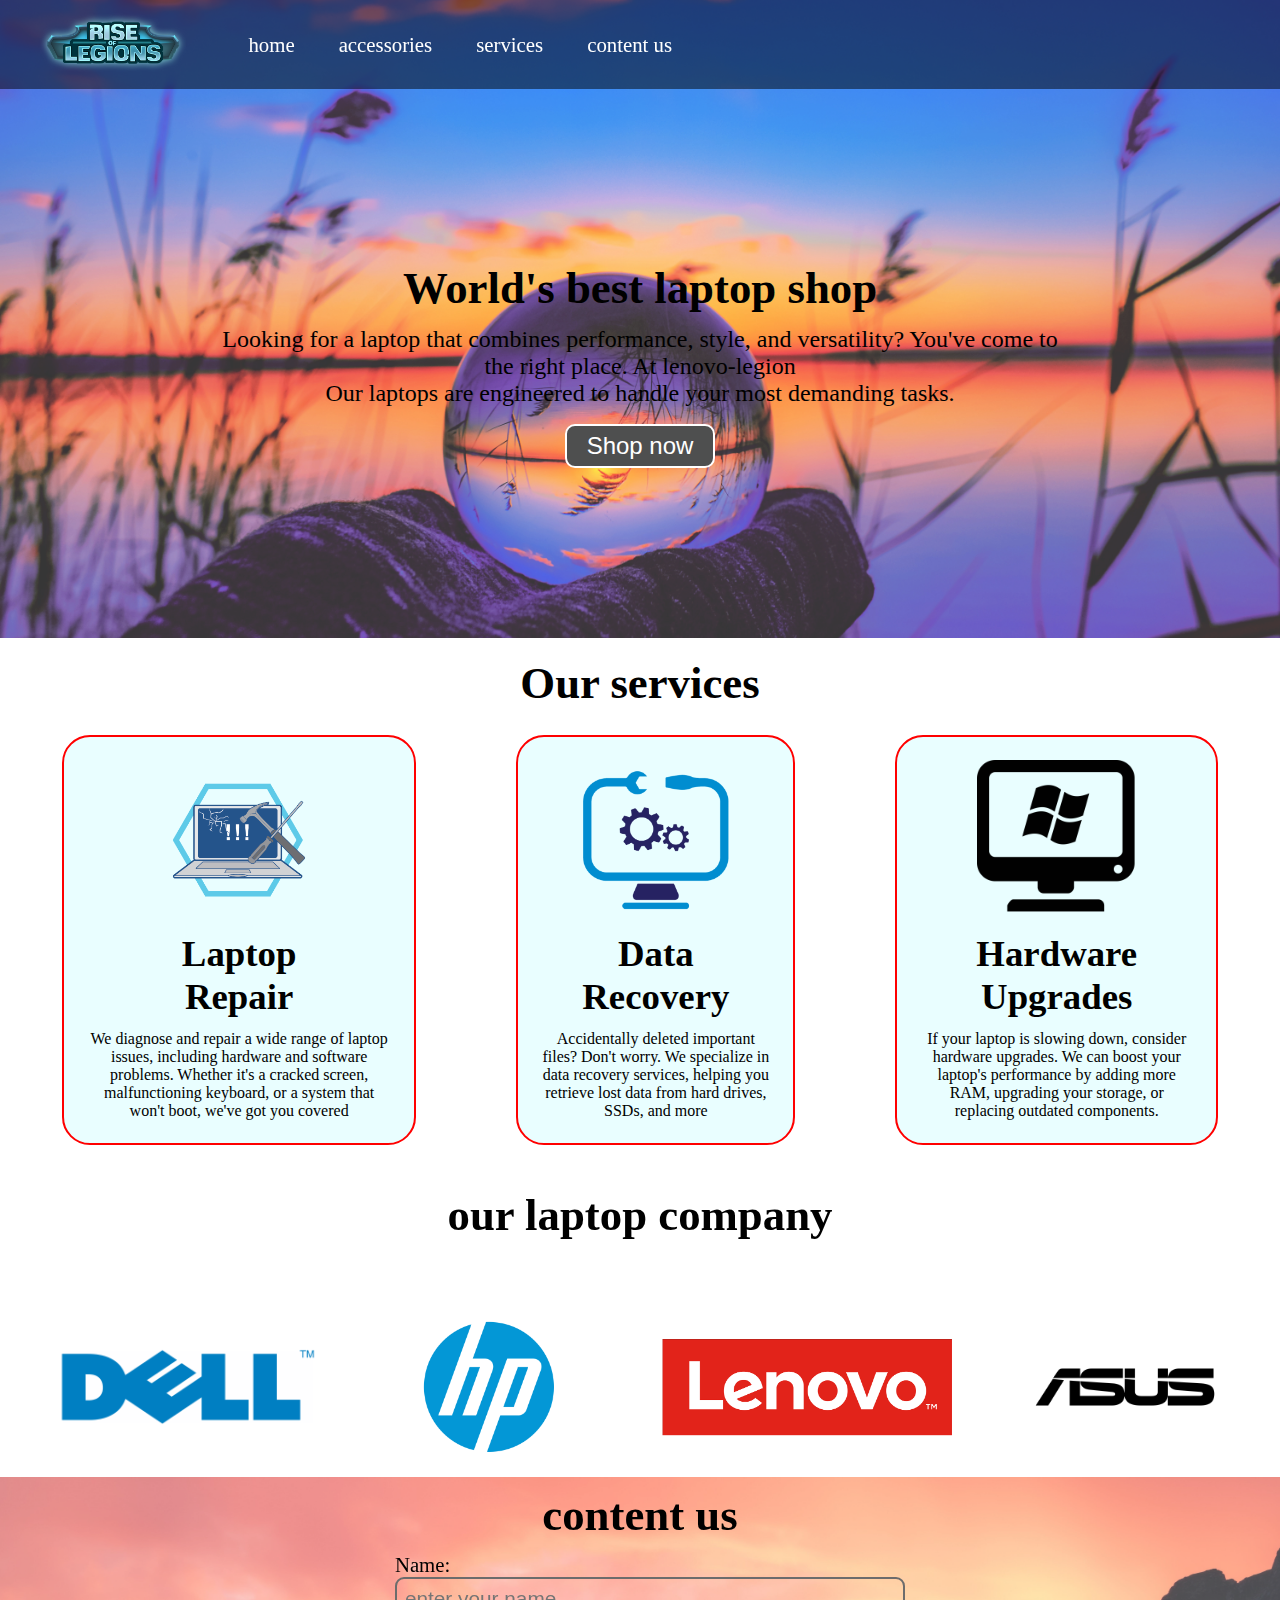
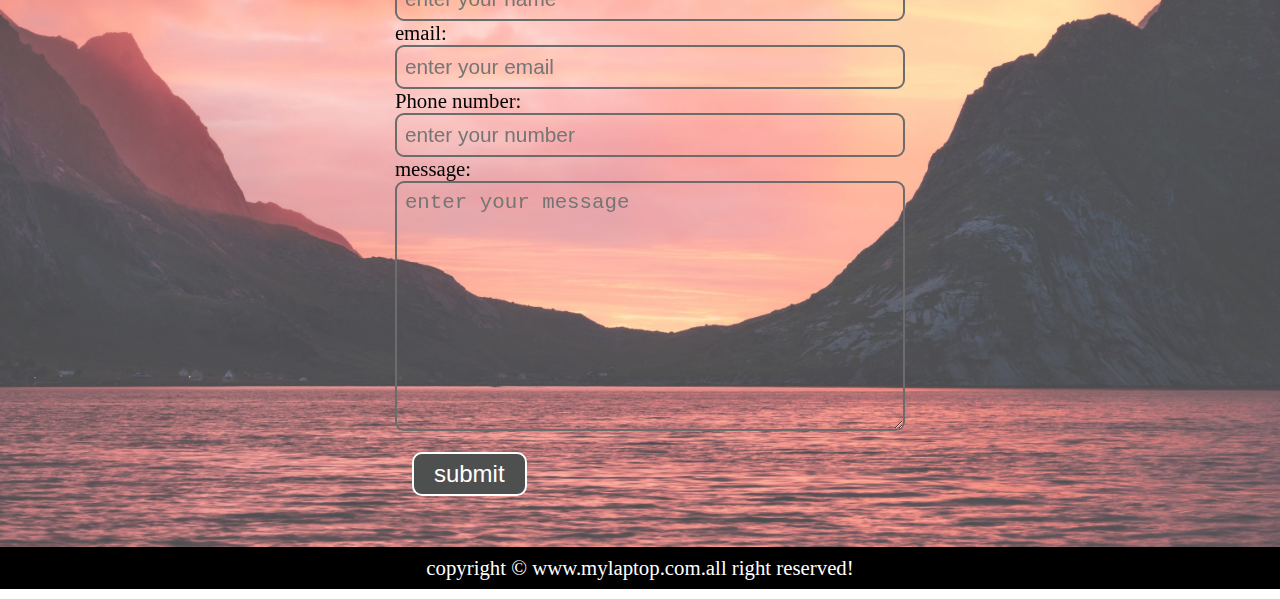
==== Laptop shop/index.html @ 599f224e "index.html" ====
<!DOCTYPE html>
<html lang="en">
<head>
    <meta charset="UTF-8">
    <meta name="viewport" content="width=device-width, initial-scale=1.0">
    <title>world best shop in india</title>
    <link rel="stylesheet" href="/Laptop shop/CSS/style.css">
    <link rel="stylesheet" media="screen and (max-width:1170px)" href="/Laptop shop/CSS/response.css">
    <link rel="preconnect" href="https://fonts.googleapis.com">
    <link rel="preconnect" href="https://fonts.gstatic.com" crossorigin>
</head>
<body>
    <nav id="navbar">
        <div id="logo">
            <img src="/Laptop shop/images/logo.png" alt="lenovo laptops">
        </div>
        <ul>
            <li class="nav"><a href="#home"> home </a></li>
            <li class="nav"><a href="#services-containar"> accessories </a></li>
            <li class="nav"><a href="#clints-side"> services </a></li>
            <li class="nav"><a href="#contect"> content us</a></li>
        </ul>
    </nav>
    <section id="home">
        <h1 class="h-primary"> World's best laptop shop</h1>
        <p>Looking for a laptop that combines performance, style, and versatility? You've come to the right place. At
            lenovo-legion</p>
        <p>Our laptops are engineered to handle your most demanding tasks.</p>
        <button class="btn">Shop now</button>
    </section>
    <section id="services-containar">
        <h1 class="h-primary center">Our services</h1>
        <div class="services center">
            <div class="box" >
                <img src="/Laptop shop/images/1.png" alt="">
                <h2 class="h-secondary center">Laptop <br>Repair</h2>
                <p class="center">We diagnose and repair a wide range of laptop issues, including hardware and software
                    problems. Whether it's a cracked screen, malfunctioning keyboard, or a system that won't boot, we've
                    got you covered</p>
            </div>
            <div class="box" >
                <img src="/Laptop shop/images/2.png" alt="">
                <h2 class="h-secondary center">Data Recovery</h2>
                <p class="center">Accidentally deleted important files? Don't worry. We specialize in data recovery
                    services, helping you retrieve lost data from hard drives, SSDs, and more</p>
            </div>
            <div class="box" >
                <img src="/Laptop shop/images/3.png" alt="">
                <h2 class="h-secondary center">Hardware Upgrades</h2>
                <p class="center">If your laptop is slowing down, consider hardware upgrades. We can boost your laptop's
                    performance by adding more RAM, upgrading your storage, or replacing outdated components.</p>
            </div>
        </div>
    </section>
    <section id="clints-side">
        <h1 class="h-primary center">our laptop company</h1>
        <div id="clints">
        <div class="clint-item">
            <img src="/Laptop shop/images/Dell.png" alt="our clints">
            </div>
        <div class="clint-item">
            <img src="/Laptop shop/images/hp.png" alt="our clints">
            </div>
        <div class="clint-item">
            <img src="/Laptop shop/images/lenovo.png" alt="our clints">
            </div>
        <div class="clint-item">
            <img src="/Laptop shop/images/asus.png" alt="our clints">
            </div>
        </div>
    </section>
    <section id="contect">
        <h1 class="h-primary center">content us</h1>
        <div id="contect-box">
         <form action="">
            <div class="form-group">
                <label for="Name">Name:</label>
                <input type="text" name="My name" id="Name" placeholder="enter your name">
            </div>
            <div class="form-group">
                <label for="email">email:</label>
                <input type="text" name="My name" id="email" placeholder="enter your email">
            </div>
            <div class="form-group">
                <label for="Phone number">Phone number:</label>
                <input type="phone" name="My name" id="Phone number" placeholder="enter your number">
            </div>
            <div class="form-group">
                <label for="message">message:</label>
                <textarea name="message" id="message" cols="30" rows="10" placeholder="enter your message"></textarea>
            </div>
            <button class="btn">submit</button>
         </form>
        </div>
    </section>
    <footer><div class="center">
      copyright &copy; www.mylaptop.com.all right reserved!</footer>
    </div>
</body>
</html>
---- Laptop shop/CSS/style.css ----
/*style html file*/
/* css reset */
* {
    margin: 0px;
    padding: 0px;
}

html {
    scroll-behavior: smooth;
}

/* navigation bar */
#navbar {
    display: flex;
    align-items: center;
    position: sticky;
    top: 0px;
}

#navbar::before {
    content: "";
    background-color: black;
    position: absolute;
    top: 0px;
    left: 0px;
    height: 100%;
    width: 100%;
    z-index: -1;
    opacity: 0.5;
}

/* navigation bar logo and img */
#logo {
    margin: 10px 34px;
}

#logo img {
    height: 59px;
    margin: 3px 6px;
}

/* navigation bar: list item */
#navbar ul {
    display: flex;

}

#navbar ul li {
    list-style: none;
    font-size: 1.3rem;
}

#navbar ul li a {
    color: white;
    display: block;
    padding: 3px 22px;
    border-radius: 20px;
    text-decoration: none;
    font-family: 'Dancing Script', cursive;
}

#navbar ul li a:hover {
    color: black;
    background-color: white;
}

/* home section */
#home {
    display: flex;
    flex-direction: column;
    padding: 3px 220px;
    height: 550px;
    justify-content: center;
    align-items: center;
}

#home::before {
    content: "";
    position: absolute;
    background: url('/Laptop shop/images/Home.jpg') no-repeat center center/cover;
    height: 638px;
    top: 0px;
    left: 0px;
    width: 100%;
    z-index: -1;
    opacity: 0.79;
}

#home h1 {
    font-family: 'Dancing Script', cursive;
    color: rgb(0, 0, 0);
    text-align: center;
 
}

#home p {
    font-family: 'Dancing Script', cursive;
    color: rgb(0, 0, 0);
    text-align: center;
    font-size: 1.5rem;
}


.btn:hover {
    color: rgb(0, 0, 0);
    background-color: rgb(191, 196, 194);
}

/* services sections */
.services {
    margin: 12px;
    display: flex;
}

.services .box {
    border: 2px solid red;
    padding: 23px;
    margin: 2px 50px;
    border-radius: 28px;
    background: #e9feff;
    margin-bottom: 20px;
}

.services .box img {
    height: 160px;
    margin: auto;
    display: block;
}


/* clints section */

#clints-side {
    position: relative;
}

#clints-side::before {
    content: "";
    position: absolute;
    background: url('/Laptop shop/images/clint.jpg') no-repeat;
    opacity: 0.4;
    width: 100%;
    height: 100%;
    z-index: -1;
}

.clint-item {
    padding: 34px;
}

#clints-side {
    height: 300px;
}

.clint-item img {
    height: 200px;
    
}

#clints {
    display: flex;
    justify-content: center;
    align-items: center;
}

/* contect section */

#contect {
    position: relative;
 
}


#contect::before {
    content: "";
    position: absolute;
    width: 100%;
    height: 100%;
    z-index: -1;
    opacity: 0.7;
    background: url('/Laptop shop/images/contect.jpg') no-repeat center center/cover;
}

#contect-box {
    display: flex;
    justify-content: center;
    align-items: center;
    padding-bottom: 34px;
}

#contect-box input,
#contect-box textarea {
    border: 2px solid rgb(108, 108, 108);
    width: 100%;
    background: none;
    padding: 0.5rem;
    border-radius: 9px;
    font-size: 1.3rem;
}

#contect-box label {
    font-size: 1.3rem;
}

footer {
    position: relative;
    /* top: 89px; */
    padding: 9px 20px;
    text-align: center;
    background-color: black;
    color: white;
    font-size: 1.3rem;
    font-family: 'Dancing Script', cursive;
}
/* utility class */

.h-secondary{
    font-family: 'Dancing Script', cursive;
    padding: 12px;
    font-size: 2.3rem;
}
.h-primary {
    font-family: 'Dancing Script', cursive;
    font-size: 2.8rem;
    padding: 12px;
}
.center{
    
    text-align: center;
    
}
.btn {
    text-align: center;
    padding: 6px 20px;
    border: 2px solid white;
    background-color: rgb(78, 79, 79);
    color: white;
    margin: 17px;
    font-size: 1.5rem;
    border-radius: 10px;
    cursor: pointer;
}
---- Laptop shop/CSS/response.css ----
/*Make page respnsive*/
/* navigation */
#navbar{
    flex-direction: column;
}
#navbar ul li a {
    font-size: 1rem;
    padding: 0px 7px;
    padding-bottom: 8px;
}
/* home */
#home{
    
    height: 370px;
    padding: 3px 28px;
}
#home::before{
    height: 480px;
}
#home::before{
    height: 480px;
}
#home p{
    font-size: 13px;
}
/* service section */
.services{
    flex-direction: column;
}
.services .box{
    padding: 14px;
    margin: 2px 0px;
    margin-bottom: 20px;
}
/* clints section */

#clints{
    flex-wrap: wrap;
}
#clints img{
    width: 66px;
    padding: 6px;
    height: auto;
}
/* content section */
#contect-box{
    padding: 3%;
    width: 80%;
}
/* utility class */
.h-primary{
    font-size: 26px;
}
.btn{
    font-size: 13px;
    padding: 4px 8px;
}
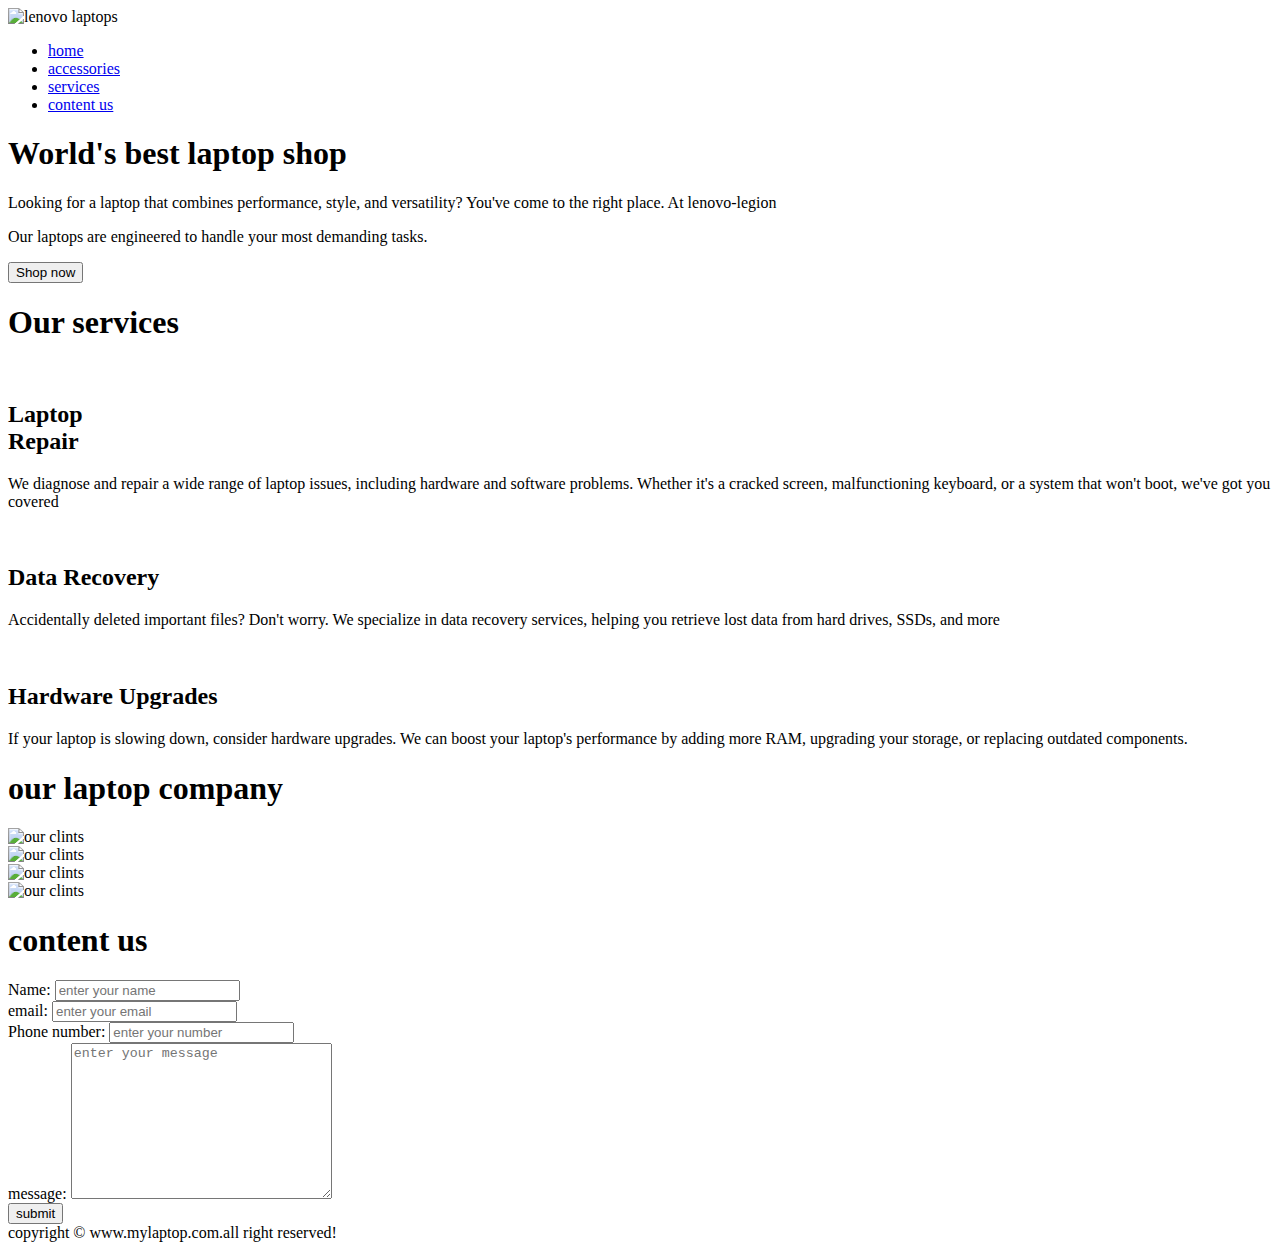
==== commit 04ad8147: "laptop shop webpage" ====
--- a/Laptop shop/index.html
+++ b/Laptop shop/index.html
@@ -5,15 +5,15 @@
     <meta charset="UTF-8">
     <meta name="viewport" content="width=device-width, initial-scale=1.0">
     <title>world best shop in india</title>
-    <link rel="stylesheet" href="/Laptop shop/CSS/style.css">
-    <link rel="stylesheet" media="screen and (max-width:1170px)" href="/Laptop shop/CSS/response.css">
+    <link rel="stylesheet" href="/Projects/Laptop shop/CSS/style.css">
+    <link rel="stylesheet" media="screen and (max-width:1170px)" href="/Projects/Laptop shop/CSS/response.css">
     <link rel="preconnect" href="https://fonts.googleapis.com">
     <link rel="preconnect" href="https://fonts.gstatic.com" crossorigin>
 </head>
 <body>
     <nav id="navbar">
         <div id="logo">
-            <img src="/Laptop shop/images/logo.png" alt="lenovo laptops">
+            <img src="/Projects/Laptop shop/images/logo.png" alt="lenovo laptops">
         </div>
         <ul>
             <li class="nav"><a href="#home"> home </a></li>
@@ -33,20 +33,20 @@
         <h1 class="h-primary center">Our services</h1>
         <div class="services center">
             <div class="box" >
-                <img src="/Laptop shop/images/1.png" alt="">
+                <img src="/Projects/Laptop shop/images/1.png" alt="">
                 <h2 class="h-secondary center">Laptop <br>Repair</h2>
                 <p class="center">We diagnose and repair a wide range of laptop issues, including hardware and software
                     problems. Whether it's a cracked screen, malfunctioning keyboard, or a system that won't boot, we've
                     got you covered</p>
             </div>
             <div class="box" >
-                <img src="/Laptop shop/images/2.png" alt="">
+                <img src="/Projects/Laptop shop/images/2.png" alt="">
                 <h2 class="h-secondary center">Data Recovery</h2>
                 <p class="center">Accidentally deleted important files? Don't worry. We specialize in data recovery
                     services, helping you retrieve lost data from hard drives, SSDs, and more</p>
             </div>
             <div class="box" >
-                <img src="/Laptop shop/images/3.png" alt="">
+                <img src="/Projects/Laptop shop/images/3.png" alt="">
                 <h2 class="h-secondary center">Hardware Upgrades</h2>
                 <p class="center">If your laptop is slowing down, consider hardware upgrades. We can boost your laptop's
                     performance by adding more RAM, upgrading your storage, or replacing outdated components.</p>
@@ -57,16 +57,16 @@
         <h1 class="h-primary center">our laptop company</h1>
         <div id="clints">
         <div class="clint-item">
-            <img src="/Laptop shop/images/Dell.png" alt="our clints">
+            <img src="/Projects/Laptop shop/images/Dell.png" alt="our clints">
             </div>
         <div class="clint-item">
-            <img src="/Laptop shop/images/hp.png" alt="our clints">
+            <img src="/Projects/Laptop shop/images/hp.png" alt="our clints">
             </div>
         <div class="clint-item">
-            <img src="/Laptop shop/images/lenovo.png" alt="our clints">
+            <img src="/Projects/Laptop shop/images/lenovo.png" alt="our clints">
             </div>
         <div class="clint-item">
-            <img src="/Laptop shop/images/asus.png" alt="our clints">
+            <img src="/Projects/Laptop shop/images/asus.png" alt="our clints">
             </div>
         </div>
     </section>
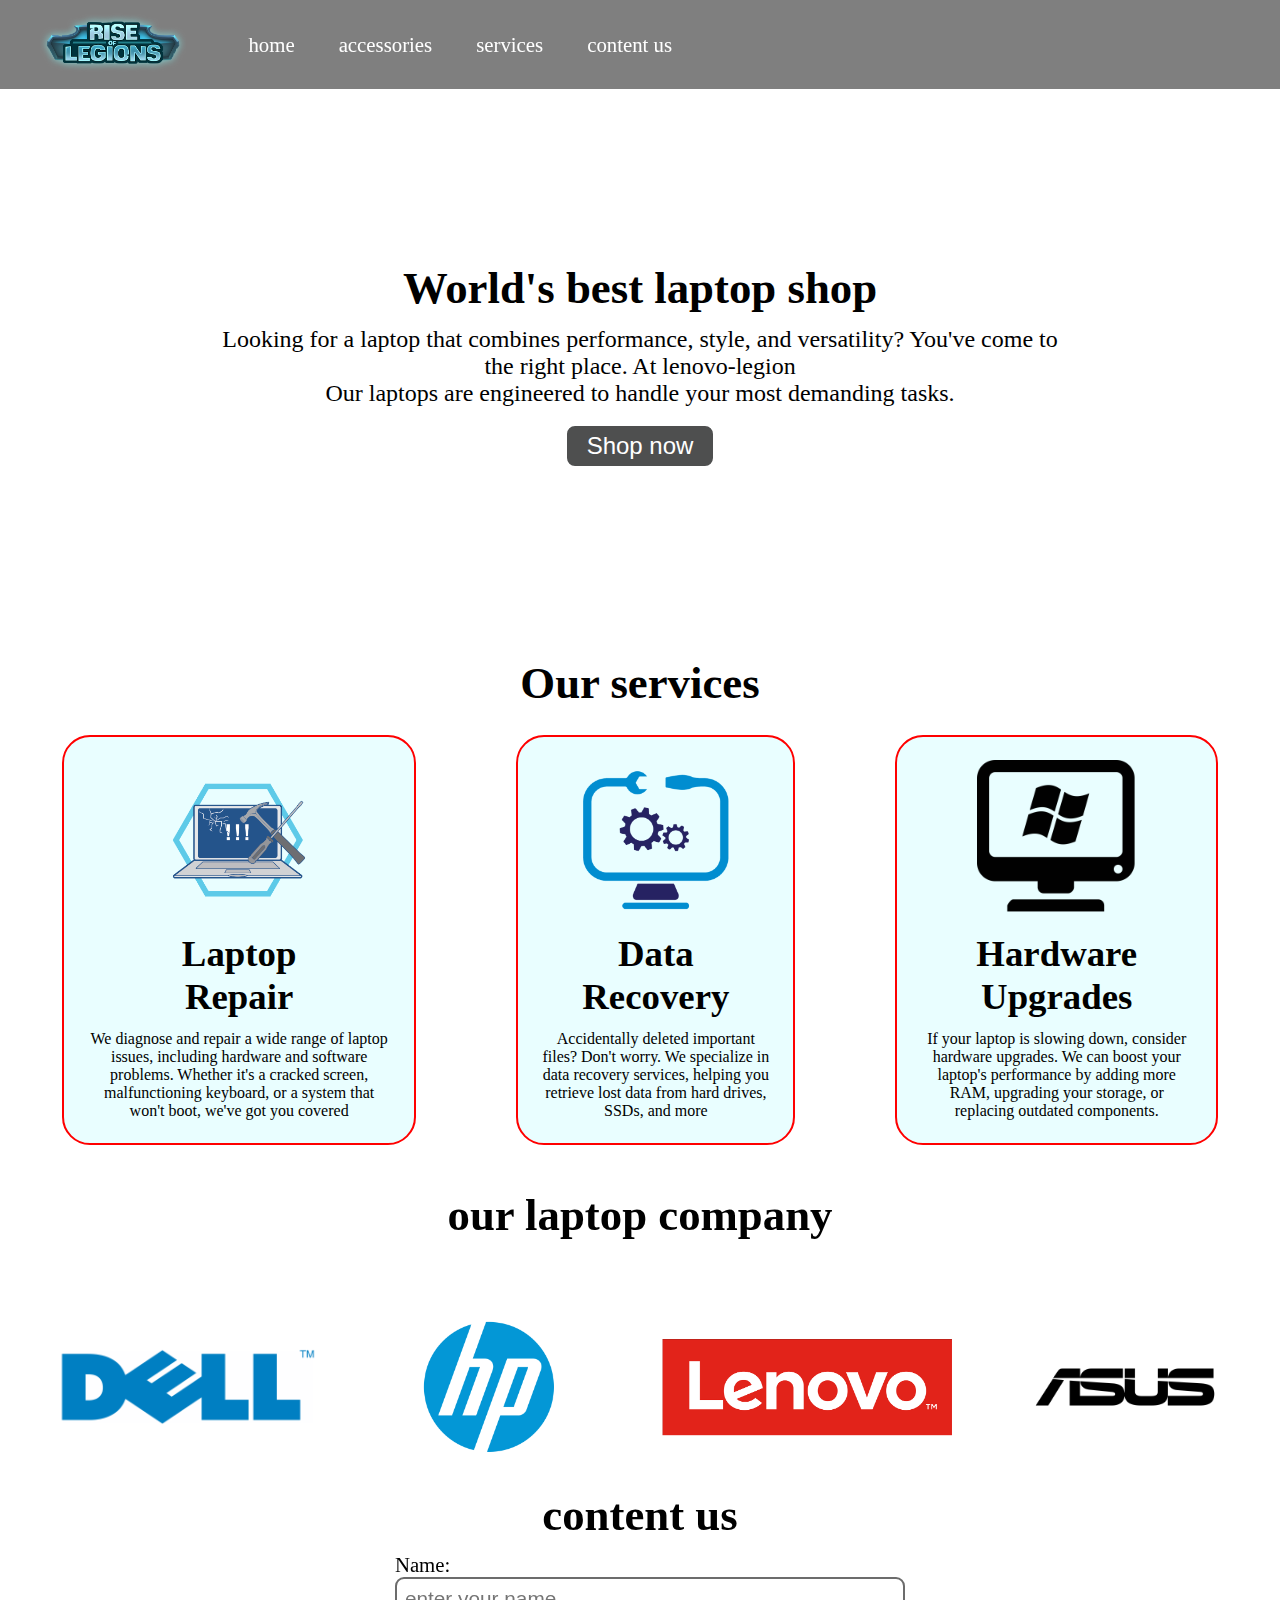
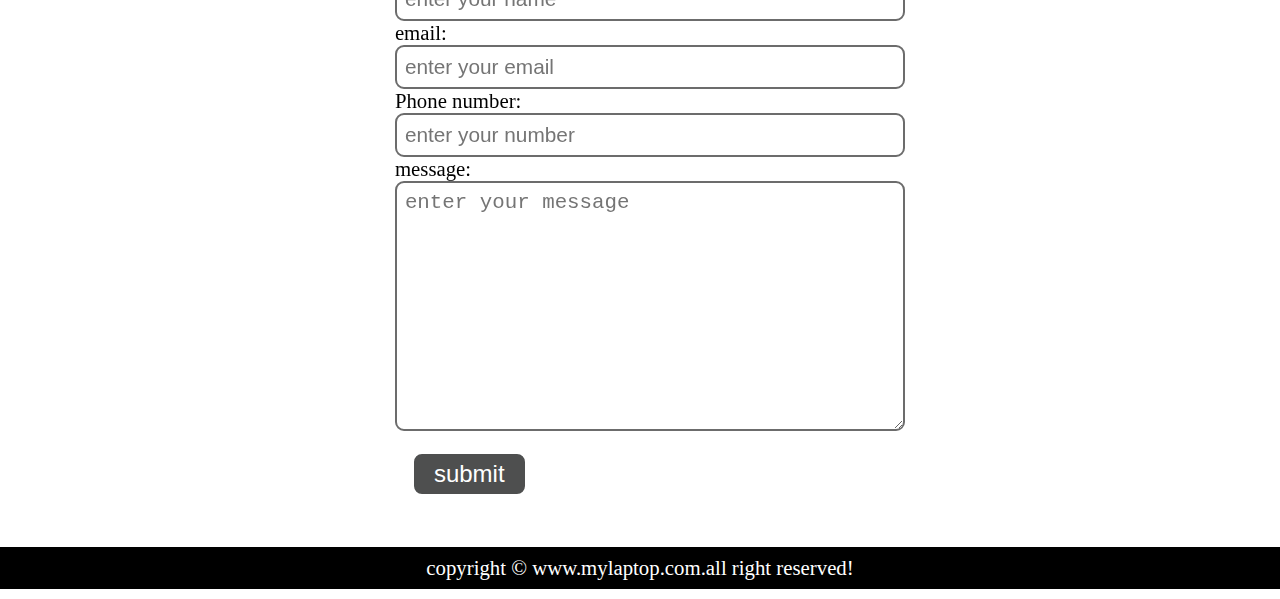
==== commit 0164e4fe: "laptop shop" ====
--- a/Laptop shop/index.html
+++ b/Laptop shop/index.html
@@ -5,15 +5,15 @@
     <meta charset="UTF-8">
     <meta name="viewport" content="width=device-width, initial-scale=1.0">
     <title>world best shop in india</title>
-    <link rel="stylesheet" href="/Projects/Laptop shop/CSS/style.css">
-    <link rel="stylesheet" media="screen and (max-width:1170px)" href="/Projects/Laptop shop/CSS/response.css">
+    <link rel="stylesheet" href="CSS/style.css">
+    <link rel="stylesheet" media="screen and (max-width:1170px)" href="CSS/response.css">
     <link rel="preconnect" href="https://fonts.googleapis.com">
     <link rel="preconnect" href="https://fonts.gstatic.com" crossorigin>
 </head>
 <body>
     <nav id="navbar">
         <div id="logo">
-            <img src="/Projects/Laptop shop/images/logo.png" alt="lenovo laptops">
+            <img src="images/logo.png" alt="lenovo laptops">
         </div>
         <ul>
             <li class="nav"><a href="#home"> home </a></li>
@@ -33,20 +33,20 @@
         <h1 class="h-primary center">Our services</h1>
         <div class="services center">
             <div class="box" >
-                <img src="/Projects/Laptop shop/images/1.png" alt="">
+                <img src="images/1.png" alt="">
                 <h2 class="h-secondary center">Laptop <br>Repair</h2>
                 <p class="center">We diagnose and repair a wide range of laptop issues, including hardware and software
                     problems. Whether it's a cracked screen, malfunctioning keyboard, or a system that won't boot, we've
                     got you covered</p>
             </div>
             <div class="box" >
-                <img src="/Projects/Laptop shop/images/2.png" alt="">
+                <img src="images/2.png" alt="">
                 <h2 class="h-secondary center">Data Recovery</h2>
                 <p class="center">Accidentally deleted important files? Don't worry. We specialize in data recovery
                     services, helping you retrieve lost data from hard drives, SSDs, and more</p>
             </div>
             <div class="box" >
-                <img src="/Projects/Laptop shop/images/3.png" alt="">
+                <img src="images/3.png" alt="">
                 <h2 class="h-secondary center">Hardware Upgrades</h2>
                 <p class="center">If your laptop is slowing down, consider hardware upgrades. We can boost your laptop's
                     performance by adding more RAM, upgrading your storage, or replacing outdated components.</p>
@@ -57,16 +57,16 @@
         <h1 class="h-primary center">our laptop company</h1>
         <div id="clints">
         <div class="clint-item">
-            <img src="/Projects/Laptop shop/images/Dell.png" alt="our clints">
+            <img src="images/Dell.png" alt="our clints">
             </div>
         <div class="clint-item">
-            <img src="/Projects/Laptop shop/images/hp.png" alt="our clints">
+            <img src="images/hp.png" alt="our clints">
             </div>
         <div class="clint-item">
-            <img src="/Projects/Laptop shop/images/lenovo.png" alt="our clints">
+            <img src="images/lenovo.png" alt="our clints">
             </div>
         <div class="clint-item">
-            <img src="/Projects/Laptop shop/images/asus.png" alt="our clints">
+            <img src="images/asus.png" alt="our clints">
             </div>
         </div>
     </section>
--- a/Laptop shop/CSS/style.css
+++ b/Laptop shop/CSS/style.css
@@ -0,0 +1,242 @@
+/*style html file*/
+/* css reset */
+* {
+    margin: 0px;
+    padding: 0px;
+}
+
+html {
+    scroll-behavior: smooth;
+}
+
+/* navigation bar */
+#navbar {
+    display: flex;
+    align-items: center;
+    position: sticky;
+    top: 0px;
+}
+
+#navbar::before {
+    content: "";
+    background-color: black;
+    position: absolute;
+    top: 0px;
+    left: 0px;
+    height: 100%;
+    width: 100%;
+    z-index: -1;
+    opacity: 0.5;
+}
+
+/* navigation bar logo and img */
+#logo {
+    margin: 10px 34px;
+}
+
+#logo img {
+    height: 59px;
+    margin: 3px 6px;
+}
+
+/* navigation bar: list item */
+#navbar ul {
+    display: flex;
+
+}
+
+#navbar ul li {
+    list-style: none;
+    font-size: 1.3rem;
+}
+
+#navbar ul li a {
+    color: white;
+    display: block;
+    padding: 3px 22px;
+    border-radius: 20px;
+    text-decoration: none;
+    font-family: 'Dancing Script', cursive;
+}
+
+#navbar ul li a:hover {
+    color: black;
+    background-color: white;
+}
+
+/* home section */
+#home {
+    display: flex;
+    flex-direction: column;
+    padding: 3px 220px;
+    height: 550px;
+    justify-content: center;
+    align-items: center;
+}
+
+#home::before {
+    content: "";
+    position: absolute;
+    background: url('/images/Home.jpg') no-repeat center center/cover;
+    height: 638px;
+    top: 0px;
+    left: 0px;
+    width: 100%;
+    z-index: -1;
+    opacity: 0.79;
+}
+
+#home h1 {
+    font-family: 'Dancing Script', cursive;
+    color: rgb(0, 0, 0);
+    text-align: center;
+ 
+}
+
+#home p {
+    font-family: 'Dancing Script', cursive;
+    color: rgb(0, 0, 0);
+    text-align: center;
+    font-size: 1.5rem;
+}
+
+
+.btn:hover {
+    color: rgb(0, 0, 0);
+    background-color: rgb(191, 196, 194);
+}
+
+/* services sections */
+.services {
+    margin: 12px;
+    display: flex;
+}
+
+.services .box {
+    border: 2px solid red;
+    padding: 23px;
+    margin: 2px 50px;
+    border-radius: 28px;
+    background: #e9feff;
+    margin-bottom: 20px;
+}
+
+.services .box img {
+    height: 160px;
+    margin: auto;
+    display: block;
+}
+
+
+/* clints section */
+
+#clints-side {
+    position: relative;
+}
+
+#clints-side::before {
+    content: "";
+    position: absolute;
+    background: url('/images/clint.jpg') no-repeat;
+    opacity: 0.4;
+    width: 100%;
+    height: 100%;
+    z-index: -1;
+}
+
+.clint-item {
+    padding: 34px;
+}
+
+#clints-side {
+    height: 300px;
+}
+
+.clint-item img {
+    height: 200px;
+    
+}
+
+#clints {
+    display: flex;
+    justify-content: center;
+    align-items: center;
+}
+
+/* contect section */
+
+#contect {
+    position: relative;
+ 
+}
+
+
+#contect::before {
+    content: "";
+    position: absolute;
+    width: 100%;
+    height: 100%;
+    z-index: -1;
+    opacity: 0.7;
+    background: url('/images/contect.jpg') no-repeat center center/cover;
+}
+
+#contect-box {
+    display: flex;
+    justify-content: center;
+    align-items: center;
+    padding-bottom: 34px;
+}
+
+#contect-box input,
+#contect-box textarea {
+    border: 2px solid rgb(108, 108, 108);
+    width: 100%;
+    background: none;
+    padding: 0.5rem;
+    border-radius: 9px;
+    font-size: 1.3rem;
+}
+
+#contect-box label {
+    font-size: 1.3rem;
+}
+
+footer {
+    position: relative;
+    /* top: 89px; */
+    padding: 9px 20px;
+    text-align: center;
+    background-color: black;
+    color: white;
+    font-size: 1.3rem;
+    font-family: 'Dancing Script', cursive;
+}
+/* utility class */
+
+.h-secondary{
+    font-family: 'Dancing Script', cursive;
+    padding: 12px;
+    font-size: 2.3rem;
+}
+.h-primary {
+    font-family: 'Dancing Script', cursive;
+    font-size: 2.8rem;
+    padding: 12px;
+}
+.center{
+    
+    text-align: center;
+    
+}
+.btn {
+    text-align: center;
+    padding: 6px 20px;
+    border: 2px solid white;
+    background-color: rgb(78, 79, 79);
+    color: white;
+    margin: 17px;
+    font-size: 1.5rem;
+    border-radius: 10px;
+    cursor: pointer;
+}
--- a/Laptop shop/CSS/response.css
+++ b/Laptop shop/CSS/response.css
@@ -0,0 +1,57 @@
+/*Make page respnsive*/
+/* navigation */
+#navbar{
+    flex-direction: column;
+}
+#navbar ul li a {
+    font-size: 1rem;
+    padding: 0px 7px;
+    padding-bottom: 8px;
+}
+/* home */
+#home{
+    
+    height: 370px;
+    padding: 3px 28px;
+}
+#home::before{
+    height: 480px;
+}
+#home::before{
+    height: 480px;
+}
+#home p{
+    font-size: 13px;
+}
+/* service section */
+.services{
+    flex-direction: column;
+}
+.services .box{
+    padding: 14px;
+    margin: 2px 0px;
+    margin-bottom: 20px;
+}
+/* clints section */
+
+#clints{
+    flex-wrap: wrap;
+}
+#clints img{
+    width: 66px;
+    padding: 6px;
+    height: auto;
+}
+/* content section */
+#contect-box{
+    padding: 3%;
+    width: 80%;
+}
+/* utility class */
+.h-primary{
+    font-size: 26px;
+}
+.btn{
+    font-size: 13px;
+    padding: 4px 8px;
+}
